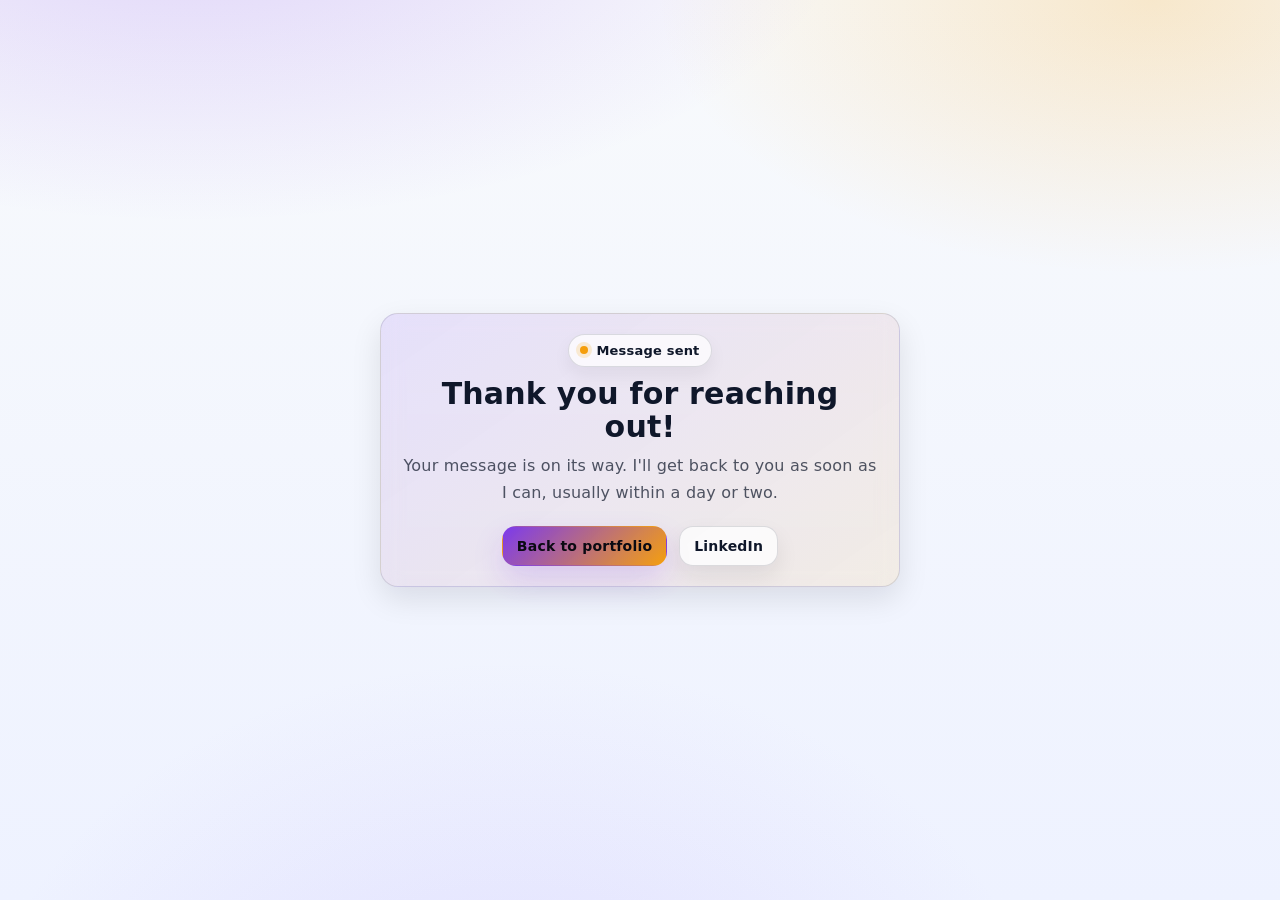
==== thankyou.html @ 2df22cdd "Refresh portfolio: align content with resume and LinkedIn, add credentials, fix contact form redirec" ====
<!doctype html>
<html lang="en">
<head>
  <meta charset="utf-8" />
  <meta name="viewport" content="width=device-width,initial-scale=1" />
  <title>Message Sent | Sai Jahnavi Kolli</title>
  <meta name="robots" content="noindex" />
  <link rel="stylesheet" href="styles.css" />
  <style>
    .thanksWrap{ min-height: 100vh; display:flex; align-items:center; justify-content:center; padding: 24px 16px; }
    .thanksCard{ max-width: 520px; width:100%; text-align:center; }
    .thanksCard h1{ font-size: 30px; margin: 10px 0 8px; }
    .thanksCard p{ color: var(--muted); line-height: 1.7; margin: 0 0 20px; }
    .thanksCard .ctaRow{ justify-content:center; }
  </style>
</head>
<body>
  <main class="thanksWrap">
    <div class="panel thanksCard">
      <div class="badge" style="width:fit-content; margin:0 auto;">
        <span class="badgeDot"></span><b>Message sent</b>
      </div>
      <h1>Thank you for reaching out!</h1>
      <p>Your message is on its way. I'll get back to you as soon as I can, usually within a day or two.</p>
      <div class="ctaRow">
        <a class="btn btnPrimary" href="/">Back to portfolio</a>
        <a class="btn" href="https://linkedin.com/in/kolli-sai-jahnavi" target="_blank" rel="noreferrer">LinkedIn</a>
      </div>
    </div>
  </main>
</body>
</html>
---- styles.css ----
:root{
  /* LIGHT MODE + VIBRANT THEME */
  --bg: #f8fafc;
  --bg2:#eef2ff;
  --text:#0f172a;
  --muted: rgba(15,23,42,0.72);
  --soft: rgba(15,23,42,0.62);

  --yellow: #f59e0b;
  --violet: #7c3aed;
  --violetSoft:#a78bfa;

  --stroke: rgba(15,23,42,0.12);
  --stroke2: rgba(15,23,42,0.18);

  --card: linear-gradient(145deg, rgba(124,58,237,0.12), rgba(245,158,11,0.10));
  --card2: linear-gradient(180deg, rgba(255,255,255,0.92), rgba(255,255,255,0.70));

  --shadow2: 0 12px 30px rgba(2,6,23,0.10);
  --radius: 18px;
  --radius2: 26px;
  --max: 1120px;
}

*{ box-sizing:border-box; }
html,body{ height:100%; }
html{ scroll-behavior: smooth; }

body{
  margin:0;
  background:
    radial-gradient(1100px 520px at 15% -10%, rgba(124,58,237,0.20), transparent 60%),
    radial-gradient(900px 500px at 90% 0%, rgba(245,158,11,0.20), transparent 55%),
    radial-gradient(900px 700px at 40% 120%, rgba(167,139,250,0.18), transparent 60%),
    linear-gradient(180deg, var(--bg), var(--bg2));
  color: var(--text);
  font-family: ui-sans-serif, system-ui, -apple-system, Segoe UI, Roboto, Arial, "Apple Color Emoji","Segoe UI Emoji";
  letter-spacing: 0.2px;
  overflow-x:hidden;
}

a{ color: var(--text); text-decoration:none; }
a:hover{ text-decoration:underline; text-underline-offset:4px; }
.container{ max-width: var(--max); margin:0 auto; padding:0 22px; }

/* ── Topbar ── */
.topbar{
  position: sticky; top:0; z-index:40;
  backdrop-filter: blur(14px);
  background: linear-gradient(to bottom, rgba(248,250,252,0.92), rgba(248,250,252,0.55));
  border-bottom: 1px solid rgba(15,23,42,0.08);
}
.nav{
  display:flex; align-items:center; justify-content:space-between;
  padding: 14px 0; gap: 14px;
}
.brand{
  display:flex; align-items:center; gap:10px;
  font-weight: 900; letter-spacing: .3px; white-space: nowrap;
}
.dot{
  width:10px; height:10px; border-radius:999px;
  background: linear-gradient(135deg, var(--violet), var(--yellow));
  box-shadow: 0 0 0 5px rgba(245,158,11,0.14);
}
.links{
  display:flex; gap: 10px; align-items:center;
  color: var(--muted); font-size: 14px;
  flex-wrap: wrap; justify-content:flex-end;
}
.pill{
  padding: 8px 12px; border-radius: 999px;
  border: 1px solid rgba(15,23,42,0.14);
  background: rgba(255,255,255,0.70);
  transition: transform .18s ease, background .18s ease, border .18s ease;
  display:inline-flex; gap:8px; align-items:center;
  box-shadow: 0 8px 18px rgba(2,6,23,0.06);
}
.pill:hover{
  transform: translateY(-1px);
  background: rgba(255,255,255,0.92);
  border-color: rgba(124,58,237,0.35);
  text-decoration:none;
}

/* ── Hero ── */
.hero{ padding: 44px 0 8px; }
.heroGrid{
  display:grid;
  grid-template-columns: 1fr;  /* ✅ Always single column */
  gap: 18px;
  align-items: stretch;
}
.card{
  border-radius: var(--radius2);
  border: 1px solid rgba(15,23,42,0.12);
  background: var(--card2);
  box-shadow: var(--shadow2);
  position:relative; overflow:hidden;
}
.glow{
  position:absolute; inset:-140px auto auto -140px;
  width: 320px; height: 320px; border-radius: 999px;
  background: radial-gradient(circle at 30% 30%, rgba(124,58,237,0.30), transparent 65%);
  filter: blur(8px); opacity: 0.85; pointer-events:none;
}
.glow2{
  position:absolute; inset:auto -170px -170px auto;
  width: 360px; height: 360px; border-radius: 999px;
  background: radial-gradient(circle at 35% 35%, rgba(245,158,11,0.26), transparent 72%);
  filter: blur(12px); opacity: 0.85; pointer-events:none;
}
.heroMain{ padding: 26px; }
.heroSide{ padding: 22px; display:flex; flex-direction: column; gap: 14px; }

h1{
  margin: 10px 0 10px;
  font-size: 40px; line-height: 1.12; letter-spacing: .2px;
}
.subtitle{
  color: var(--muted); font-size: 15.5px;
  line-height: 1.75; margin: 0 0 16px; max-width: 66ch;
}

/* badges + buttons */
.badgeRow{ display:flex; flex-wrap:wrap; gap:10px; margin-top: 10px; }
.badge{
  font-size: 13px; padding: 8px 11px;
  border-radius: 999px; border: 1px solid rgba(15,23,42,0.14);
  background: rgba(255,255,255,0.75); color: var(--soft);
  display:inline-flex; align-items:center; gap:8px;
  transition: transform .18s ease, border .18s ease, background .18s ease;
  box-shadow: 0 8px 18px rgba(2,6,23,0.06);
}
.badgeDot{
  width:8px;height:8px;border-radius:99px;background:var(--yellow);
  display:inline-block;box-shadow:0 0 0 4px rgba(245,158,11,0.18);
}
.badge b{ color: var(--text); font-weight: 850; }
.badge:hover{ transform: translateY(-1px); border-color: rgba(245,158,11,0.45); background: rgba(255,255,255,0.95); }

.ctaRow{ display:flex; gap: 12px; flex-wrap: wrap; margin-top: 18px; }
.btn{
  padding: 11px 14px; border-radius: 14px;
  border: 1px solid rgba(15,23,42,0.14);
  background: rgba(255,255,255,0.75);
  color: var(--text); cursor: pointer;
  display:inline-flex; align-items:center; gap: 10px;
  transition: transform .18s ease, background .18s ease, border .18s ease;
  font-weight: 800; font-size: 14px;
  box-shadow: 0 10px 22px rgba(2,6,23,0.08);
}
.btn:hover{
  transform: translateY(-1px);
  background: rgba(255,255,255,0.98);
  border-color: rgba(124,58,237,0.35);
  text-decoration:none;
}
.btnPrimary{
  background: linear-gradient(135deg, rgba(124,58,237,1), rgba(245,158,11,0.98));
  color: #0b0a12; border-color: transparent;
  box-shadow: 0 14px 30px rgba(124,58,237,0.18);
}
.btnPrimary:hover{
  background: linear-gradient(135deg, rgba(124,58,237,1), rgba(245,158,11,1));
}

/* Right side profile */
.profileRow{ display:flex; gap: 14px; align-items:center; }
.avatar{
  width: 86px; height: 86px; border-radius: 999px;
  object-fit: cover; border: 4px solid var(--yellow);
  box-shadow: 0 16px 40px rgba(2,6,23,0.18);
  background: rgba(255,255,255,0.8); flex: 0 0 auto;
}
.idBlock{ display:flex; flex-direction: column; gap: 4px; }
.role{ font-weight: 950; font-size: 15px; }
.meta{ color: var(--muted); font-size: 13.5px; line-height:1.5; }

/* Pipeline */
.pipeWrap{
  margin-top: 6px;
  border-radius: 18px;
  border: 1px solid rgba(15,23,42,0.12);
  background: rgba(255,255,255,0.78);
  padding: 14px;
  overflow:hidden;
  box-shadow: 0 10px 22px rgba(2,6,23,0.08);
}
.pipeTop{ display:flex; align-items:center; justify-content: space-between; gap: 12px; margin-bottom: 10px; }
.pipeTop .left{ display:flex; flex-direction: column; gap: 2px; }
.pipeTop .left b{ font-size: 13px; letter-spacing:.2px; font-family: 'Share Tech Mono', monospace; }
.pipeTop .left span{ font-size: 12px; color: var(--muted); font-family: 'Share Tech Mono', monospace; }
.status{ display:flex; align-items:center; gap: 10px; font-size: 12px; color: var(--muted); white-space: nowrap; font-family: 'Share Tech Mono', monospace; }
.pulse{
  width: 10px; height: 10px; border-radius: 99px;
  background: rgba(245,158,11,1);
  animation: pulse 1.6s infinite ease-out;
}
@keyframes pulse{
  0% { box-shadow: 0 0 0 0 rgba(245,158,11,0.45); }
  70%{ box-shadow: 0 0 0 12px rgba(245,158,11,0.00); }
  100%{ box-shadow: 0 0 0 0 rgba(245,158,11,0.00); }
}

/* CSS pipeline boxes */
.cssPipeline{ display:flex; align-items:center; justify-content:center; gap:0; flex-wrap:nowrap; padding: 8px 0 4px; }
.cp-stage{ display:flex; flex-direction:column; align-items:center; gap:6px; flex:1; }
.cp-box{
  width: 66px; height: 66px;
  border: 2px solid var(--violet);
  background: rgba(124,58,237,0.06);
  display:flex; flex-direction:column;
  align-items:center; justify-content:center;
  gap:4px; position:relative;
  clip-path: polygon(7px 0%, 100% 0%, 100% calc(100% - 7px), calc(100% - 7px) 100%, 0% 100%, 0% 7px);
  transition: all 0.3s ease;
  box-shadow: 0 10px 22px rgba(2,6,23,0.06);
}
.cp-box::before{ content:''; position:absolute; inset:0; background: linear-gradient(135deg, rgba(245,158,11,0.08) 0%, transparent 60%); }
.cp-box.active{
  border-color: var(--yellow);
  background: rgba(245,158,11,0.14);
  box-shadow: 0 0 28px rgba(245,158,11,0.22), inset 0 0 14px rgba(245,158,11,0.08);
  animation: cpPulse 1.5s ease-in-out infinite;
}
.cp-box.active .cp-icon{ color: var(--yellow); filter: drop-shadow(0 0 7px rgba(245,158,11,0.55)); }
.cp-box.active .cp-label{ color: var(--yellow); }
.cp-icon{ font-size: 1.3rem; color: var(--violet); transition: all 0.3s; }
.cp-label{ font-size: 0.58rem; letter-spacing: 0.12em; color: rgba(124,58,237,0.85); font-family: 'Share Tech Mono', monospace; transition: all 0.3s; text-align:center; }
.cp-connector{ flex:0 0 auto; width:16px; height:2px; background: rgba(124,58,237,0.22); position:relative; overflow:hidden; margin-bottom: 20px; }
.cp-connector::after{ content:''; position:absolute; top:0; left:-100%; width:100%; height:100%; background: linear-gradient(90deg, transparent, var(--yellow), transparent); }
.cp-connector.flowing::after{ animation: cpFlow 1s linear infinite; }
@keyframes cpFlow{ from{ left:-100%; } to{ left:100%; } }
@keyframes cpPulse{ 0%,100%{ transform:scale(1);} 50%{ transform:scale(1.05);} }

/* Sections */
.section{ padding: 28px 0; }
.sectionHeader{ display:flex; align-items:center; justify-content: space-between; gap: 12px; margin-bottom: 12px; }
.sectionHeader h2{
  margin:0; font-size: 26px; letter-spacing: 0.3px;
  display:flex; align-items:center; gap:10px;
  color: var(--violet);
}
.sectionIcon{
  display:inline-flex;align-items:center;justify-content:center;
  width:34px;height:34px;border-radius:12px;
  background:rgba(255,255,255,0.7);
  border:1px solid rgba(15,23,42,0.12);
}

/* ✅ Always stacked (one by one) */
.grid2{ display:grid; grid-template-columns: 1fr; gap: 16px; }
.grid3{ display:grid; grid-template-columns: 1fr; gap: 14px; }
.skillGrid{ display:grid; grid-template-columns: 1fr; gap: 14px; }

.panel{
  padding: 20px; border-radius: var(--radius);
  border: 1px solid rgba(15,23,42,0.12);
  background: var(--card);
  box-shadow: var(--shadow2);
  backdrop-filter: blur(10px);
}
.panelTitle{ display:flex; align-items:center; justify-content: space-between; gap: 10px; margin-bottom: 10px; }
.panelTitle h3{ margin:0; font-size: 15.5px; letter-spacing:.2px; }
.chip{
  font-size: 12px; color: #0b0a12; padding: 6px 12px;
  border-radius: 999px; background: var(--yellow);
  border: 1px solid rgba(15,23,42,0.10); font-weight: 900;
}
.chip.purple{ background: var(--violet); color:#fff; }

.skillBox{
  border-radius: 18px; border: 1px solid rgba(15,23,42,0.12);
  background: rgba(255,255,255,0.78); padding: 16px;
  box-shadow: 0 10px 22px rgba(2,6,23,0.08);
}
.skillBox h3{ margin:0 0 10px; font-size: 14px; color: rgba(15,23,42,0.92); display:flex; align-items:center; gap:10px; letter-spacing:.2px; }
.dotSmall{ width:10px;height:10px;border-radius:99px; display:inline-block; }
.dotSmall.yellow{ background: var(--yellow); }
.dotSmall.violet{ background: var(--violet); }
.dotSmall.violetSoft{ background: var(--violetSoft); }

.skillPills{ display:flex; flex-wrap:wrap; gap:10px; }
.skill{
  padding: 8px 10px; border-radius: 12px;
  border: 1px solid rgba(15,23,42,0.12);
  background: rgba(255,255,255,0.70);
  font-size: 13px; color: rgba(15,23,42,0.86);
  transition: transform .18s ease, border .18s ease, background .18s ease;
  box-shadow: 0 8px 18px rgba(2,6,23,0.06);
}
.skill:hover{ transform: translateY(-1px); border-color: rgba(245,158,11,0.45); background: rgba(255,255,255,0.96); }

/* Projects */
.projectCard{
  border-radius: 18px; border: 1px solid rgba(15,23,42,0.12);
  background: rgba(255,255,255,0.78); padding: 14px 16px;
  box-shadow: 0 12px 28px rgba(2,6,23,0.10);
}
details.projectCard{ overflow:hidden; }
details.projectCard summary{
  list-style:none; cursor:pointer;
  display:flex; align-items:flex-start;
  justify-content: space-between; gap: 12px; outline:none;
}
details.projectCard summary::-webkit-details-marker{ display:none; }
.projTitle{ display:flex; flex-direction:column; gap:6px; }
.projTitle b{ font-size: 15px; letter-spacing:.2px; }
.projTitle span{ color: var(--muted); font-size: 13px; line-height:1.55; }
.caret{
  flex:0 0 auto; width:34px; height:34px;
  border-radius:12px; border:1px solid rgba(15,23,42,0.12);
  background: rgba(255,255,255,0.75);
  display:flex; align-items:center; justify-content:center;
  transition: transform .18s ease, border .18s ease, background .18s ease;
  box-shadow: 0 10px 22px rgba(2,6,23,0.08);
}
details[open] .caret{ transform: rotate(180deg); border-color: rgba(245,158,11,0.45); }
.projBody{
  margin-top: 12px; padding-top: 12px;
  border-top: 1px solid rgba(15,23,42,0.10);
  color: rgba(15,23,42,0.86);
  font-size: 13.5px; line-height:1.75;
}
.tags{ margin-top: 10px; display:flex; flex-wrap:wrap; gap:8px; }
.tagP{
  font-size: 12px; padding: 6px 10px; border-radius: 999px;
  border: 1px solid rgba(15,23,42,0.12);
  background: rgba(255,255,255,0.72);
  color: rgba(15,23,42,0.82);
  box-shadow: 0 8px 18px rgba(2,6,23,0.06);
}

/* Experience */
.expBullets{ margin: 10px 0 0; padding-left: 18px; color: rgba(15,23,42,0.86); line-height:1.8; font-size: 15px; }
.expBullets li{ margin: 10px 0; }

/* Contact */
.form{ display:flex; flex-direction:column; gap:12px; margin-top:10px; }
.fieldRow{ display:grid; grid-template-columns: 1fr; gap: 12px; } /* ✅ stacked */
.input, .textarea{
  width:100%; border-radius: 14px;
  border: 1px solid rgba(15,23,42,0.14);
  background: rgba(255,255,255,0.82);
  color: var(--text);
  padding: 12px;
  font-size: 14px;
  outline:none;
  transition: border .18s ease, background .18s ease;
  box-shadow: 0 10px 22px rgba(2,6,23,0.08);
}
.textarea{ min-height: 120px; resize: vertical; }
.input:focus, .textarea:focus{ border-color: rgba(245,158,11,0.60); background: rgba(255,255,255,0.98); }
.helperText{ color: var(--muted); font-size:12.5px; line-height:1.6; }

.linkBlock{ color: var(--muted); font-size:14px; line-height:1.9; }
.linkBlock b{ color: var(--text); }

footer{ padding: 26px 0 44px; color: rgba(15,23,42,0.58); font-size: 13px; }

/* ── Impact stats (hero) ── */
.statRow{
  display:grid; grid-template-columns: repeat(3, minmax(0,1fr));
  gap: 10px; margin: 18px 0 4px;
}
.stat{
  padding: 12px 14px; border-radius: 14px;
  background: rgba(255,255,255,0.72);
  border: 1px solid rgba(15,23,42,0.10);
  box-shadow: 0 8px 18px rgba(2,6,23,0.05);
  display:flex; flex-direction:column; gap: 4px;
}
.stat b{
  font-size: 22px; letter-spacing:.3px;
  background: linear-gradient(135deg, var(--violet), var(--yellow));
  -webkit-background-clip:text; background-clip:text; color: transparent;
}
.stat span{ font-size: 12.5px; color: var(--muted); line-height:1.35; }
@media (max-width: 560px){
  .statRow{ grid-template-columns: 1fr; }
}
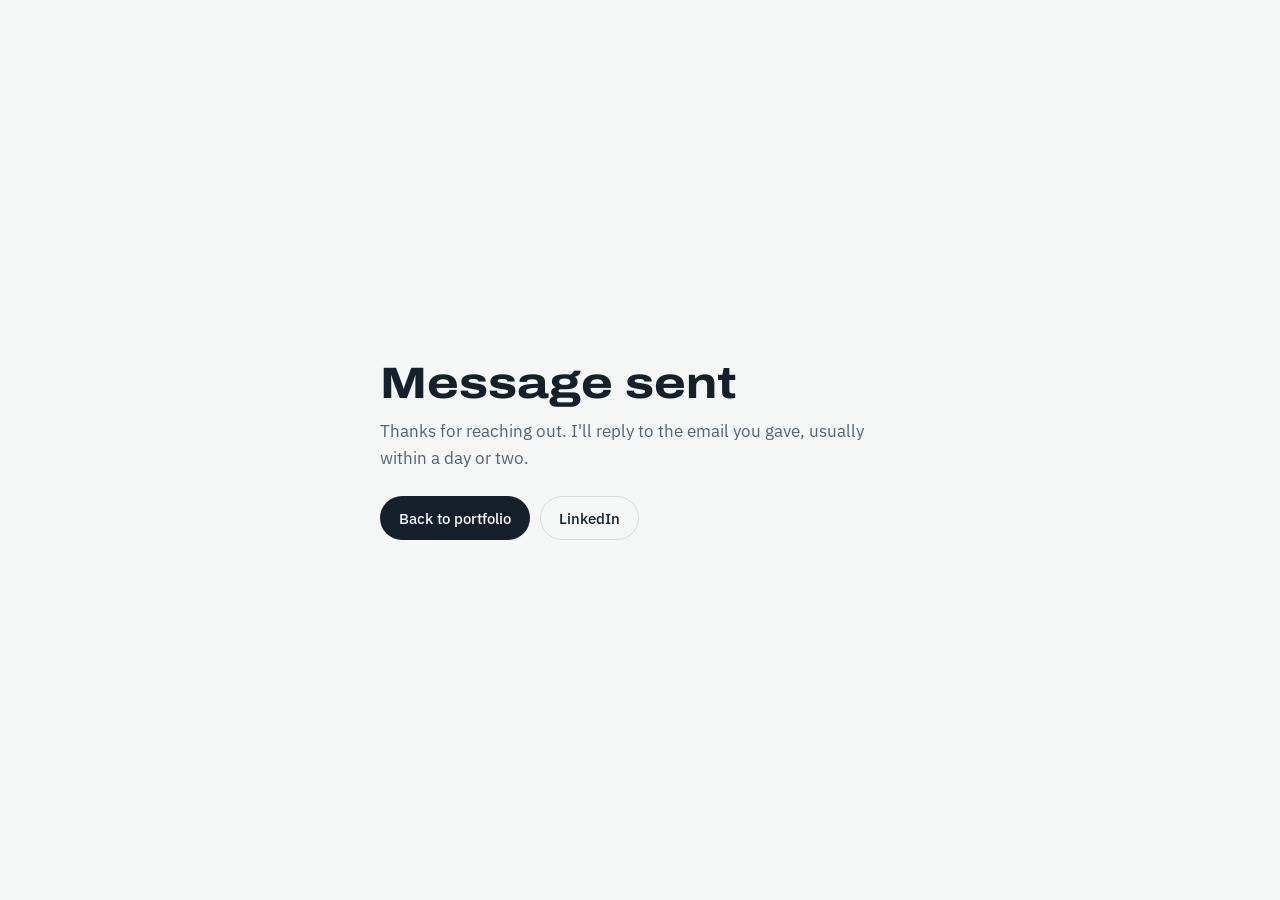
==== commit ba191cda: "Redesign portfolio: pipeline lineage hero, timeline, toolkit by layer, light and dark themes" ====
--- a/thankyou.html
+++ b/thankyou.html
@@ -3,28 +3,22 @@
 <head>
   <meta charset="utf-8" />
   <meta name="viewport" content="width=device-width,initial-scale=1" />
-  <title>Message Sent | Sai Jahnavi Kolli</title>
+  <title>Message sent | Sai Jahnavi Kolli</title>
   <meta name="robots" content="noindex" />
+  <meta name="color-scheme" content="light dark">
+  <link rel="preconnect" href="https://fonts.googleapis.com">
+  <link rel="preconnect" href="https://fonts.gstatic.com" crossorigin>
+  <link href="https://fonts.googleapis.com/css2?family=Archivo:wdth,wght@62..125,400..800&family=IBM+Plex+Sans:wght@400;500;600&display=swap" rel="stylesheet">
   <link rel="stylesheet" href="styles.css" />
-  <style>
-    .thanksWrap{ min-height: 100vh; display:flex; align-items:center; justify-content:center; padding: 24px 16px; }
-    .thanksCard{ max-width: 520px; width:100%; text-align:center; }
-    .thanksCard h1{ font-size: 30px; margin: 10px 0 8px; }
-    .thanksCard p{ color: var(--muted); line-height: 1.7; margin: 0 0 20px; }
-    .thanksCard .ctaRow{ justify-content:center; }
-  </style>
 </head>
 <body>
-  <main class="thanksWrap">
-    <div class="panel thanksCard">
-      <div class="badge" style="width:fit-content; margin:0 auto;">
-        <span class="badgeDot"></span><b>Message sent</b>
-      </div>
-      <h1>Thank you for reaching out!</h1>
-      <p>Your message is on its way. I'll get back to you as soon as I can, usually within a day or two.</p>
-      <div class="ctaRow">
-        <a class="btn btnPrimary" href="/">Back to portfolio</a>
-        <a class="btn" href="https://linkedin.com/in/kolli-sai-jahnavi" target="_blank" rel="noreferrer">LinkedIn</a>
+  <main class="thanks">
+    <div class="thanks-card">
+      <h1>Message sent</h1>
+      <p>Thanks for reaching out. I'll reply to the email you gave, usually within a day or two.</p>
+      <div class="hero-actions">
+        <a class="btn btn-solid" href="/">Back to portfolio</a>
+        <a class="btn btn-line" href="https://linkedin.com/in/kolli-sai-jahnavi" target="_blank" rel="noreferrer">LinkedIn</a>
       </div>
     </div>
   </main>
--- a/styles.css
+++ b/styles.css
@@ -1,382 +1,581 @@
+/* ============================================================
+   Sai Jahnavi Kolli — portfolio
+   Concept: the page is a data pipeline. One signature element
+   (the lineage), everything else quiet and orderly.
+   ============================================================ */
+
 :root{
-  /* LIGHT MODE + VIBRANT THEME */
-  --bg: #f8fafc;
-  --bg2:#eef2ff;
-  --text:#0f172a;
-  --muted: rgba(15,23,42,0.72);
-  --soft: rgba(15,23,42,0.62);
-
-  --yellow: #f59e0b;
-  --violet: #7c3aed;
-  --violetSoft:#a78bfa;
-
-  --stroke: rgba(15,23,42,0.12);
-  --stroke2: rgba(15,23,42,0.18);
-
-  --card: linear-gradient(145deg, rgba(124,58,237,0.12), rgba(245,158,11,0.10));
-  --card2: linear-gradient(180deg, rgba(255,255,255,0.92), rgba(255,255,255,0.70));
-
-  --shadow2: 0 12px 30px rgba(2,6,23,0.10);
-  --radius: 18px;
-  --radius2: 26px;
-  --max: 1120px;
-}
-
-*{ box-sizing:border-box; }
-html,body{ height:100%; }
-html{ scroll-behavior: smooth; }
+  /* palette — light */
+  --paper:   #F4F7F6;   /* cool paper */
+  --surface: #FFFFFF;
+  --ink:     #15202B;   /* ink navy */
+  --muted:   #56626C;
+  --line:    #D3DCDA;
+  --flow:    #0E7466;   /* deep teal: data in motion */
+  --flow-soft: #E1F0EC;
+  --signal:  #E09B1A;   /* amber: the moving record only */
+
+  --font-display: "Archivo", "Helvetica Neue", Arial, sans-serif;
+  --font-body: "IBM Plex Sans", "Segoe UI", Roboto, Arial, sans-serif;
+
+  --wrap: 1120px;
+  --radius: 10px;
+  --gutter: clamp(16px, 4vw, 40px);
+
+  color-scheme: light dark;
+}
+
+@media (prefers-color-scheme: dark){
+  :root:not([data-theme="light"]){
+    --paper:   #0F171E;
+    --surface: #16212A;
+    --ink:     #E5ECEA;
+    --muted:   #97A6AD;
+    --line:    #283742;
+    --flow:    #45BBA8;
+    --flow-soft: #15302C;
+    --signal:  #F2B544;
+  }
+}
+:root[data-theme="dark"]{
+  --paper:   #0F171E;
+  --surface: #16212A;
+  --ink:     #E5ECEA;
+  --muted:   #97A6AD;
+  --line:    #283742;
+  --flow:    #45BBA8;
+  --flow-soft: #15302C;
+  --signal:  #F2B544;
+}
+
+/* ---------- base ---------- */
+*,
+*::before,
+*::after{ box-sizing: border-box; }
+
+html{ scroll-behavior: smooth; scroll-padding-top: 84px; }
+@media (prefers-reduced-motion: reduce){ html{ scroll-behavior: auto; } }
 
 body{
-  margin:0;
-  background:
-    radial-gradient(1100px 520px at 15% -10%, rgba(124,58,237,0.20), transparent 60%),
-    radial-gradient(900px 500px at 90% 0%, rgba(245,158,11,0.20), transparent 55%),
-    radial-gradient(900px 700px at 40% 120%, rgba(167,139,250,0.18), transparent 60%),
-    linear-gradient(180deg, var(--bg), var(--bg2));
-  color: var(--text);
-  font-family: ui-sans-serif, system-ui, -apple-system, Segoe UI, Roboto, Arial, "Apple Color Emoji","Segoe UI Emoji";
-  letter-spacing: 0.2px;
-  overflow-x:hidden;
-}
-
-a{ color: var(--text); text-decoration:none; }
-a:hover{ text-decoration:underline; text-underline-offset:4px; }
-.container{ max-width: var(--max); margin:0 auto; padding:0 22px; }
-
-/* ── Topbar ── */
-.topbar{
-  position: sticky; top:0; z-index:40;
-  backdrop-filter: blur(14px);
-  background: linear-gradient(to bottom, rgba(248,250,252,0.92), rgba(248,250,252,0.55));
-  border-bottom: 1px solid rgba(15,23,42,0.08);
-}
-.nav{
-  display:flex; align-items:center; justify-content:space-between;
-  padding: 14px 0; gap: 14px;
-}
-.brand{
-  display:flex; align-items:center; gap:10px;
-  font-weight: 900; letter-spacing: .3px; white-space: nowrap;
-}
-.dot{
-  width:10px; height:10px; border-radius:999px;
-  background: linear-gradient(135deg, var(--violet), var(--yellow));
-  box-shadow: 0 0 0 5px rgba(245,158,11,0.14);
-}
-.links{
-  display:flex; gap: 10px; align-items:center;
-  color: var(--muted); font-size: 14px;
-  flex-wrap: wrap; justify-content:flex-end;
-}
-.pill{
-  padding: 8px 12px; border-radius: 999px;
-  border: 1px solid rgba(15,23,42,0.14);
-  background: rgba(255,255,255,0.70);
-  transition: transform .18s ease, background .18s ease, border .18s ease;
-  display:inline-flex; gap:8px; align-items:center;
-  box-shadow: 0 8px 18px rgba(2,6,23,0.06);
-}
-.pill:hover{
-  transform: translateY(-1px);
-  background: rgba(255,255,255,0.92);
-  border-color: rgba(124,58,237,0.35);
-  text-decoration:none;
-}
-
-/* ── Hero ── */
-.hero{ padding: 44px 0 8px; }
-.heroGrid{
-  display:grid;
-  grid-template-columns: 1fr;  /* ✅ Always single column */
-  gap: 18px;
-  align-items: stretch;
-}
-.card{
-  border-radius: var(--radius2);
-  border: 1px solid rgba(15,23,42,0.12);
-  background: var(--card2);
-  box-shadow: var(--shadow2);
-  position:relative; overflow:hidden;
-}
-.glow{
-  position:absolute; inset:-140px auto auto -140px;
-  width: 320px; height: 320px; border-radius: 999px;
-  background: radial-gradient(circle at 30% 30%, rgba(124,58,237,0.30), transparent 65%);
-  filter: blur(8px); opacity: 0.85; pointer-events:none;
-}
-.glow2{
-  position:absolute; inset:auto -170px -170px auto;
-  width: 360px; height: 360px; border-radius: 999px;
-  background: radial-gradient(circle at 35% 35%, rgba(245,158,11,0.26), transparent 72%);
-  filter: blur(12px); opacity: 0.85; pointer-events:none;
-}
-.heroMain{ padding: 26px; }
-.heroSide{ padding: 22px; display:flex; flex-direction: column; gap: 14px; }
-
-h1{
-  margin: 10px 0 10px;
-  font-size: 40px; line-height: 1.12; letter-spacing: .2px;
-}
-.subtitle{
-  color: var(--muted); font-size: 15.5px;
-  line-height: 1.75; margin: 0 0 16px; max-width: 66ch;
-}
-
-/* badges + buttons */
-.badgeRow{ display:flex; flex-wrap:wrap; gap:10px; margin-top: 10px; }
-.badge{
-  font-size: 13px; padding: 8px 11px;
-  border-radius: 999px; border: 1px solid rgba(15,23,42,0.14);
-  background: rgba(255,255,255,0.75); color: var(--soft);
-  display:inline-flex; align-items:center; gap:8px;
-  transition: transform .18s ease, border .18s ease, background .18s ease;
-  box-shadow: 0 8px 18px rgba(2,6,23,0.06);
-}
-.badgeDot{
-  width:8px;height:8px;border-radius:99px;background:var(--yellow);
-  display:inline-block;box-shadow:0 0 0 4px rgba(245,158,11,0.18);
-}
-.badge b{ color: var(--text); font-weight: 850; }
-.badge:hover{ transform: translateY(-1px); border-color: rgba(245,158,11,0.45); background: rgba(255,255,255,0.95); }
-
-.ctaRow{ display:flex; gap: 12px; flex-wrap: wrap; margin-top: 18px; }
+  margin: 0;
+  background: var(--paper);
+  color: var(--ink);
+  font-family: var(--font-body);
+  font-size: 17px;
+  line-height: 1.6;
+  -webkit-font-smoothing: antialiased;
+  text-rendering: optimizeLegibility;
+}
+
+img{ max-width: 100%; display: block; }
+
+a{ color: var(--flow); text-decoration-thickness: 1px; text-underline-offset: 3px; }
+a:hover{ text-decoration-thickness: 2px; }
+
+:focus-visible{
+  outline: 2px solid var(--flow);
+  outline-offset: 3px;
+  border-radius: 4px;
+}
+
+.wrap{
+  max-width: var(--wrap);
+  margin: 0 auto;
+  padding-left: var(--gutter);
+  padding-right: var(--gutter);
+}
+
+.skip{
+  position: absolute; left: 12px; top: -48px;
+  background: var(--ink); color: var(--paper);
+  padding: 8px 12px; border-radius: 6px; z-index: 100;
+}
+.skip:focus{ top: 12px; }
+
+/* ---------- buttons ---------- */
 .btn{
-  padding: 11px 14px; border-radius: 14px;
-  border: 1px solid rgba(15,23,42,0.14);
-  background: rgba(255,255,255,0.75);
-  color: var(--text); cursor: pointer;
-  display:inline-flex; align-items:center; gap: 10px;
-  transition: transform .18s ease, background .18s ease, border .18s ease;
-  font-weight: 800; font-size: 14px;
-  box-shadow: 0 10px 22px rgba(2,6,23,0.08);
-}
-.btn:hover{
-  transform: translateY(-1px);
-  background: rgba(255,255,255,0.98);
-  border-color: rgba(124,58,237,0.35);
-  text-decoration:none;
-}
-.btnPrimary{
-  background: linear-gradient(135deg, rgba(124,58,237,1), rgba(245,158,11,0.98));
-  color: #0b0a12; border-color: transparent;
-  box-shadow: 0 14px 30px rgba(124,58,237,0.18);
-}
-.btnPrimary:hover{
-  background: linear-gradient(135deg, rgba(124,58,237,1), rgba(245,158,11,1));
-}
-
-/* Right side profile */
-.profileRow{ display:flex; gap: 14px; align-items:center; }
-.avatar{
-  width: 86px; height: 86px; border-radius: 999px;
-  object-fit: cover; border: 4px solid var(--yellow);
-  box-shadow: 0 16px 40px rgba(2,6,23,0.18);
-  background: rgba(255,255,255,0.8); flex: 0 0 auto;
-}
-.idBlock{ display:flex; flex-direction: column; gap: 4px; }
-.role{ font-weight: 950; font-size: 15px; }
-.meta{ color: var(--muted); font-size: 13.5px; line-height:1.5; }
-
-/* Pipeline */
-.pipeWrap{
-  margin-top: 6px;
-  border-radius: 18px;
-  border: 1px solid rgba(15,23,42,0.12);
-  background: rgba(255,255,255,0.78);
-  padding: 14px;
-  overflow:hidden;
-  box-shadow: 0 10px 22px rgba(2,6,23,0.08);
-}
-.pipeTop{ display:flex; align-items:center; justify-content: space-between; gap: 12px; margin-bottom: 10px; }
-.pipeTop .left{ display:flex; flex-direction: column; gap: 2px; }
-.pipeTop .left b{ font-size: 13px; letter-spacing:.2px; font-family: 'Share Tech Mono', monospace; }
-.pipeTop .left span{ font-size: 12px; color: var(--muted); font-family: 'Share Tech Mono', monospace; }
-.status{ display:flex; align-items:center; gap: 10px; font-size: 12px; color: var(--muted); white-space: nowrap; font-family: 'Share Tech Mono', monospace; }
-.pulse{
-  width: 10px; height: 10px; border-radius: 99px;
-  background: rgba(245,158,11,1);
-  animation: pulse 1.6s infinite ease-out;
-}
-@keyframes pulse{
-  0% { box-shadow: 0 0 0 0 rgba(245,158,11,0.45); }
-  70%{ box-shadow: 0 0 0 12px rgba(245,158,11,0.00); }
-  100%{ box-shadow: 0 0 0 0 rgba(245,158,11,0.00); }
-}
-
-/* CSS pipeline boxes */
-.cssPipeline{ display:flex; align-items:center; justify-content:center; gap:0; flex-wrap:nowrap; padding: 8px 0 4px; }
-.cp-stage{ display:flex; flex-direction:column; align-items:center; gap:6px; flex:1; }
-.cp-box{
-  width: 66px; height: 66px;
-  border: 2px solid var(--violet);
-  background: rgba(124,58,237,0.06);
-  display:flex; flex-direction:column;
-  align-items:center; justify-content:center;
-  gap:4px; position:relative;
-  clip-path: polygon(7px 0%, 100% 0%, 100% calc(100% - 7px), calc(100% - 7px) 100%, 0% 100%, 0% 7px);
-  transition: all 0.3s ease;
-  box-shadow: 0 10px 22px rgba(2,6,23,0.06);
-}
-.cp-box::before{ content:''; position:absolute; inset:0; background: linear-gradient(135deg, rgba(245,158,11,0.08) 0%, transparent 60%); }
-.cp-box.active{
-  border-color: var(--yellow);
-  background: rgba(245,158,11,0.14);
-  box-shadow: 0 0 28px rgba(245,158,11,0.22), inset 0 0 14px rgba(245,158,11,0.08);
-  animation: cpPulse 1.5s ease-in-out infinite;
-}
-.cp-box.active .cp-icon{ color: var(--yellow); filter: drop-shadow(0 0 7px rgba(245,158,11,0.55)); }
-.cp-box.active .cp-label{ color: var(--yellow); }
-.cp-icon{ font-size: 1.3rem; color: var(--violet); transition: all 0.3s; }
-.cp-label{ font-size: 0.58rem; letter-spacing: 0.12em; color: rgba(124,58,237,0.85); font-family: 'Share Tech Mono', monospace; transition: all 0.3s; text-align:center; }
-.cp-connector{ flex:0 0 auto; width:16px; height:2px; background: rgba(124,58,237,0.22); position:relative; overflow:hidden; margin-bottom: 20px; }
-.cp-connector::after{ content:''; position:absolute; top:0; left:-100%; width:100%; height:100%; background: linear-gradient(90deg, transparent, var(--yellow), transparent); }
-.cp-connector.flowing::after{ animation: cpFlow 1s linear infinite; }
-@keyframes cpFlow{ from{ left:-100%; } to{ left:100%; } }
-@keyframes cpPulse{ 0%,100%{ transform:scale(1);} 50%{ transform:scale(1.05);} }
-
-/* Sections */
-.section{ padding: 28px 0; }
-.sectionHeader{ display:flex; align-items:center; justify-content: space-between; gap: 12px; margin-bottom: 12px; }
-.sectionHeader h2{
-  margin:0; font-size: 26px; letter-spacing: 0.3px;
-  display:flex; align-items:center; gap:10px;
-  color: var(--violet);
-}
-.sectionIcon{
-  display:inline-flex;align-items:center;justify-content:center;
-  width:34px;height:34px;border-radius:12px;
-  background:rgba(255,255,255,0.7);
-  border:1px solid rgba(15,23,42,0.12);
-}
-
-/* ✅ Always stacked (one by one) */
-.grid2{ display:grid; grid-template-columns: 1fr; gap: 16px; }
-.grid3{ display:grid; grid-template-columns: 1fr; gap: 14px; }
-.skillGrid{ display:grid; grid-template-columns: 1fr; gap: 14px; }
-
-.panel{
-  padding: 20px; border-radius: var(--radius);
-  border: 1px solid rgba(15,23,42,0.12);
-  background: var(--card);
-  box-shadow: var(--shadow2);
+  display: inline-flex; align-items: center; justify-content: center;
+  min-height: 44px; padding: 0 18px;
+  border-radius: 999px;
+  font: 500 15px/1 var(--font-body);
+  text-decoration: none;
+  border: 1px solid transparent;
+  cursor: pointer;
+  transition: background-color .15s ease, color .15s ease, border-color .15s ease;
+}
+.btn-solid{ background: var(--ink); color: var(--paper); }
+.btn-solid:hover{ background: var(--flow); }
+.btn-line{ border-color: var(--line); color: var(--ink); background: transparent; }
+.btn-line:hover{ border-color: var(--ink); }
+
+/* ---------- header ---------- */
+.site-header{
+  position: sticky; top: 0; z-index: 50;
+  background: color-mix(in srgb, var(--paper) 88%, transparent);
   backdrop-filter: blur(10px);
-}
-.panelTitle{ display:flex; align-items:center; justify-content: space-between; gap: 10px; margin-bottom: 10px; }
-.panelTitle h3{ margin:0; font-size: 15.5px; letter-spacing:.2px; }
-.chip{
-  font-size: 12px; color: #0b0a12; padding: 6px 12px;
-  border-radius: 999px; background: var(--yellow);
-  border: 1px solid rgba(15,23,42,0.10); font-weight: 900;
-}
-.chip.purple{ background: var(--violet); color:#fff; }
-
-.skillBox{
-  border-radius: 18px; border: 1px solid rgba(15,23,42,0.12);
-  background: rgba(255,255,255,0.78); padding: 16px;
-  box-shadow: 0 10px 22px rgba(2,6,23,0.08);
-}
-.skillBox h3{ margin:0 0 10px; font-size: 14px; color: rgba(15,23,42,0.92); display:flex; align-items:center; gap:10px; letter-spacing:.2px; }
-.dotSmall{ width:10px;height:10px;border-radius:99px; display:inline-block; }
-.dotSmall.yellow{ background: var(--yellow); }
-.dotSmall.violet{ background: var(--violet); }
-.dotSmall.violetSoft{ background: var(--violetSoft); }
-
-.skillPills{ display:flex; flex-wrap:wrap; gap:10px; }
-.skill{
-  padding: 8px 10px; border-radius: 12px;
-  border: 1px solid rgba(15,23,42,0.12);
-  background: rgba(255,255,255,0.70);
-  font-size: 13px; color: rgba(15,23,42,0.86);
-  transition: transform .18s ease, border .18s ease, background .18s ease;
-  box-shadow: 0 8px 18px rgba(2,6,23,0.06);
-}
-.skill:hover{ transform: translateY(-1px); border-color: rgba(245,158,11,0.45); background: rgba(255,255,255,0.96); }
-
-/* Projects */
-.projectCard{
-  border-radius: 18px; border: 1px solid rgba(15,23,42,0.12);
-  background: rgba(255,255,255,0.78); padding: 14px 16px;
-  box-shadow: 0 12px 28px rgba(2,6,23,0.10);
-}
-details.projectCard{ overflow:hidden; }
-details.projectCard summary{
-  list-style:none; cursor:pointer;
-  display:flex; align-items:flex-start;
-  justify-content: space-between; gap: 12px; outline:none;
-}
-details.projectCard summary::-webkit-details-marker{ display:none; }
-.projTitle{ display:flex; flex-direction:column; gap:6px; }
-.projTitle b{ font-size: 15px; letter-spacing:.2px; }
-.projTitle span{ color: var(--muted); font-size: 13px; line-height:1.55; }
-.caret{
-  flex:0 0 auto; width:34px; height:34px;
-  border-radius:12px; border:1px solid rgba(15,23,42,0.12);
-  background: rgba(255,255,255,0.75);
-  display:flex; align-items:center; justify-content:center;
-  transition: transform .18s ease, border .18s ease, background .18s ease;
-  box-shadow: 0 10px 22px rgba(2,6,23,0.08);
-}
-details[open] .caret{ transform: rotate(180deg); border-color: rgba(245,158,11,0.45); }
-.projBody{
-  margin-top: 12px; padding-top: 12px;
-  border-top: 1px solid rgba(15,23,42,0.10);
-  color: rgba(15,23,42,0.86);
-  font-size: 13.5px; line-height:1.75;
-}
-.tags{ margin-top: 10px; display:flex; flex-wrap:wrap; gap:8px; }
-.tagP{
-  font-size: 12px; padding: 6px 10px; border-radius: 999px;
-  border: 1px solid rgba(15,23,42,0.12);
-  background: rgba(255,255,255,0.72);
-  color: rgba(15,23,42,0.82);
-  box-shadow: 0 8px 18px rgba(2,6,23,0.06);
-}
-
-/* Experience */
-.expBullets{ margin: 10px 0 0; padding-left: 18px; color: rgba(15,23,42,0.86); line-height:1.8; font-size: 15px; }
-.expBullets li{ margin: 10px 0; }
-
-/* Contact */
-.form{ display:flex; flex-direction:column; gap:12px; margin-top:10px; }
-.fieldRow{ display:grid; grid-template-columns: 1fr; gap: 12px; } /* ✅ stacked */
-.input, .textarea{
-  width:100%; border-radius: 14px;
-  border: 1px solid rgba(15,23,42,0.14);
-  background: rgba(255,255,255,0.82);
-  color: var(--text);
-  padding: 12px;
+  -webkit-backdrop-filter: blur(10px);
+  border-bottom: 1px solid var(--line);
+}
+.header-inner{
+  display: flex; align-items: center; gap: 28px;
+  min-height: 64px;
+}
+.wordmark{
+  font-family: var(--font-display);
+  font-stretch: 112%;
+  font-weight: 700;
+  font-size: 17px;
+  color: var(--ink);
+  text-decoration: none;
+  margin-right: auto;
+}
+.site-nav{ display: flex; gap: 24px; }
+.site-nav a{
+  color: var(--muted);
+  text-decoration: none;
+  font-size: 15px;
+}
+.site-nav a:hover{ color: var(--ink); }
+.header-cta{ min-height: 38px; font-size: 14px; }
+
+@media (max-width: 760px){
+  .site-nav{ display: none; }
+}
+
+/* ---------- hero ---------- */
+.hero{ padding-top: clamp(48px, 8vw, 96px); padding-bottom: 24px; }
+
+.hero-intro{
+  display: flex; align-items: flex-end; gap: 22px;
+}
+.portrait{
+  width: 88px; height: 88px;
+  border-radius: 50%;
+  object-fit: cover;
+  border: 1px solid var(--line);
+  flex: 0 0 auto;
+  margin-bottom: 10px;
+}
+.name{
+  margin: 0;
+  font-family: var(--font-display);
+  font-stretch: 125%;
+  font-weight: 800;
+  font-size: clamp(44px, 8.4vw, 104px);
+  line-height: .92;
+  letter-spacing: -0.015em;
+}
+.role{
+  margin: 14px 0 0;
+  color: var(--muted);
+  font-size: 17px;
+}
+
+.lede{
+  max-width: 62ch;
+  margin: 32px 0 0;
+  font-size: clamp(18px, 2vw, 21px);
+  line-height: 1.55;
+}
+
+.hero-actions{
+  display: flex; flex-wrap: wrap; gap: 10px;
+  margin-top: 28px;
+}
+
+@media (max-width: 560px){
+  .hero-intro{ flex-direction: column; align-items: flex-start; gap: 16px; }
+  .portrait{ width: 72px; height: 72px; margin: 0; }
+}
+
+/* ---------- lineage (signature) ---------- */
+.lineage{
+  margin: clamp(48px, 7vw, 80px) 0 0;
+  padding: clamp(18px, 3vw, 28px);
+  background: var(--surface);
+  border: 1px solid var(--line);
+  border-radius: 16px;
+}
+
+.lineage-flow{
+  display: grid;
+  grid-template-columns: 1.1fr 40px 1fr 40px 1.25fr 40px 1.1fr 40px 1fr;
+  align-items: center;
+}
+
+.stage{
+  align-self: stretch;
+  display: flex; flex-direction: column; justify-content: center;
+  padding: 14px 16px;
+  border: 1px solid var(--line);
+  border-radius: var(--radius);
+  background: var(--paper);
+}
+.stage-name{
+  display: block;
+  font-family: var(--font-display);
+  font-stretch: 112%;
+  font-weight: 700;
+  font-size: 15px;
+  color: var(--ink);
+}
+.stage-tools{
+  margin: 6px 0 0;
   font-size: 14px;
-  outline:none;
-  transition: border .18s ease, background .18s ease;
-  box-shadow: 0 10px 22px rgba(2,6,23,0.08);
-}
-.textarea{ min-height: 120px; resize: vertical; }
-.input:focus, .textarea:focus{ border-color: rgba(245,158,11,0.60); background: rgba(255,255,255,0.98); }
-.helperText{ color: var(--muted); font-size:12.5px; line-height:1.6; }
-
-.linkBlock{ color: var(--muted); font-size:14px; line-height:1.9; }
-.linkBlock b{ color: var(--text); }
-
-footer{ padding: 26px 0 44px; color: rgba(15,23,42,0.58); font-size: 13px; }
-
-/* ── Impact stats (hero) ── */
-.statRow{
-  display:grid; grid-template-columns: repeat(3, minmax(0,1fr));
-  gap: 10px; margin: 18px 0 4px;
-}
-.stat{
-  padding: 12px 14px; border-radius: 14px;
-  background: rgba(255,255,255,0.72);
-  border: 1px solid rgba(15,23,42,0.10);
-  box-shadow: 0 8px 18px rgba(2,6,23,0.05);
-  display:flex; flex-direction:column; gap: 4px;
-}
-.stat b{
-  font-size: 22px; letter-spacing:.3px;
-  background: linear-gradient(135deg, var(--violet), var(--yellow));
-  -webkit-background-clip:text; background-clip:text; color: transparent;
-}
-.stat span{ font-size: 12.5px; color: var(--muted); line-height:1.35; }
-@media (max-width: 560px){
-  .statRow{ grid-template-columns: 1fr; }
-}
+  line-height: 1.45;
+  color: var(--muted);
+}
+.stage ul{
+  list-style: none; margin: 6px 0 0; padding: 0;
+  font-size: 14px; line-height: 1.5; color: var(--muted);
+}
+.stage-result{
+  display: block;
+  margin: 10px 0 0;
+  font-size: 13.5px;
+  line-height: 1.45;
+  color: var(--muted);
+}
+.stage-result strong{ color: var(--flow); font-weight: 600; }
+
+/* endpoints read as open ends, not boxes */
+.stage-sources,
+.stage-serve{
+  background: transparent;
+  border-style: dashed;
+}
+/* the warehouse is the heart of the system */
+.stage-store{
+  border-color: var(--ink);
+  border-width: 1.5px;
+}
+.stage-marked{
+  background: var(--flow-soft);
+  border-color: color-mix(in srgb, var(--flow) 45%, var(--line));
+}
+
+/* edges */
+.edge{
+  position: relative;
+  height: 2px;
+  background: var(--line);
+}
+.edge::before{ /* arrowhead */
+  content: "";
+  position: absolute; right: -1px; top: 50%;
+  width: 8px; height: 8px;
+  border-top: 2px solid var(--line);
+  border-right: 2px solid var(--line);
+  transform: translateY(-50%) rotate(45deg);
+}
+.edge::after{ /* the record */
+  content: "";
+  position: absolute; left: 0; top: 50%;
+  width: 10px; height: 10px;
+  margin-top: -5px;
+  border-radius: 50%;
+  background: var(--signal);
+  opacity: 0;
+}
+
+.lineage.is-running .edge{
+  animation: edge-lit .6s ease-out forwards;
+  animation-delay: calc(var(--i) * .7s + .3s);
+}
+.lineage.is-running .edge::after{
+  animation: record-x .7s ease-in-out forwards;
+  animation-delay: calc(var(--i) * .7s + .3s);
+}
+
+@keyframes record-x{
+  0%   { left: 0; opacity: 0; }
+  15%  { opacity: 1; }
+  85%  { opacity: 1; }
+  100% { left: calc(100% - 10px); opacity: 0; }
+}
+.lineage.is-running .edge::before{
+  animation: arrow-lit .6s ease-out forwards;
+  animation-delay: calc(var(--i) * .7s + .3s);
+}
+
+@keyframes edge-lit{
+  to { background: var(--flow); }
+}
+@keyframes arrow-lit{
+  to { border-color: var(--flow); }
+}
+
+.orchestration{
+  display: flex; flex-wrap: wrap; align-items: baseline;
+  justify-content: space-between; gap: 6px 24px;
+  margin-top: 18px;
+  padding-top: 16px;
+  border-top: 1px dashed var(--line);
+}
+.orchestration .stage-name{ font-size: 14px; }
+.orchestration .stage-result{ margin: 0; }
+
+@media (prefers-reduced-motion: reduce){
+  .lineage.is-running .edge{ animation: none; background: var(--flow); }
+  .lineage.is-running .edge::after{ animation: none; }
+  .lineage.is-running .edge::before{ animation: none; border-color: var(--flow); }
+}
+
+/* vertical lineage on narrow screens */
+@media (max-width: 860px){
+  .lineage-flow{
+    grid-template-columns: 1fr;
+    justify-items: stretch;
+  }
+  .edge{
+    justify-self: start;
+    margin-left: 22px;
+    width: 2px; height: 30px;
+  }
+  .edge::before{
+    right: auto; top: auto; bottom: -1px; left: 50%;
+    transform: translateX(-50%) rotate(135deg);
+  }
+  .edge::after{
+    left: 50%; top: 0;
+    margin: 0 0 0 -5px;
+  }
+  .lineage.is-running .edge::after{ animation-name: record-y; }
+  @keyframes record-y{
+    0%   { top: 0; opacity: 0; }
+    15%  { opacity: 1; }
+    85%  { opacity: 1; }
+    100% { top: calc(100% - 10px); opacity: 0; }
+  }
+  .orchestration{ flex-direction: column; }
+}
+
+/* ---------- sections ---------- */
+.section{ padding-top: clamp(72px, 10vw, 120px); }
+
+.section-title{
+  margin: 0 0 32px;
+  font-family: var(--font-display);
+  font-stretch: 118%;
+  font-weight: 750;
+  font-size: clamp(30px, 4.2vw, 44px);
+  line-height: 1.05;
+  letter-spacing: -0.01em;
+}
+.section-note{
+  margin: -20px 0 28px;
+  color: var(--muted);
+  font-size: 16px;
+}
+
+/* ---------- work timeline ---------- */
+.timeline{ list-style: none; margin: 0; padding: 0; }
+
+.job{
+  display: grid;
+  grid-template-columns: 200px 1fr;
+  gap: 32px;
+}
+.job + .job .job-body{ padding-top: 8px; }
+
+.job-when{
+  display: flex; flex-direction: column; gap: 2px;
+  padding-top: 4px;
+  font-size: 15px;
+  font-weight: 500;
+  font-variant-numeric: tabular-nums;
+}
+.job-where{ color: var(--muted); font-weight: 400; }
+
+.job-body{
+  position: relative;
+  padding: 0 0 48px 32px;
+  border-left: 2px solid var(--line);
+}
+.job-body::before{ /* node on the rail */
+  content: "";
+  position: absolute; left: -7px; top: 9px;
+  width: 12px; height: 12px;
+  border-radius: 50%;
+  background: var(--paper);
+  border: 2px solid var(--flow);
+}
+.job:first-child .job-body::before{ background: var(--flow); }
+.job:last-child .job-body{ padding-bottom: 0; }
+
+.job-body h3{
+  margin: 0;
+  font-family: var(--font-display);
+  font-stretch: 105%;
+  font-weight: 600;
+  font-size: 22px;
+  line-height: 1.3;
+}
+.org{ color: var(--flow); }
+.job-summary{
+  margin: 8px 0 0;
+  max-width: 68ch;
+  color: var(--muted);
+}
+.job-body ul{
+  margin: 16px 0 0;
+  padding-left: 20px;
+  max-width: 72ch;
+}
+.job-body li{ margin: 8px 0; }
+.job-body li::marker{ color: var(--flow); }
+
+@media (max-width: 720px){
+  .job{ grid-template-columns: 1fr; gap: 10px; }
+  .job-when{ flex-direction: row; gap: 10px; flex-wrap: wrap; }
+  .job-where::before{ content: "/ "; color: var(--line); }
+}
+
+/* ---------- projects ---------- */
+.projects{
+  display: grid;
+  grid-template-columns: repeat(2, minmax(0, 1fr));
+  gap: clamp(24px, 4vw, 48px);
+}
+.project{
+  padding-top: 20px;
+  border-top: 2px solid var(--ink);
+}
+.project h3{
+  margin: 0 0 10px;
+  font-family: var(--font-display);
+  font-stretch: 105%;
+  font-weight: 600;
+  font-size: 22px;
+  line-height: 1.3;
+}
+.project p{ margin: 0; max-width: 60ch; }
+.project .stack{
+  margin-top: 14px;
+  font-size: 15px;
+  color: var(--flow);
+  font-weight: 500;
+}
+@media (max-width: 760px){
+  .projects{ grid-template-columns: 1fr; }
+}
+
+/* ---------- toolkit ---------- */
+.toolkit{ margin: 0; }
+.layer{
+  display: grid;
+  grid-template-columns: 220px 1fr;
+  gap: 24px;
+  padding: 18px 0;
+  border-top: 1px solid var(--line);
+}
+.layer:last-child{ border-bottom: 1px solid var(--line); }
+.layer dt{
+  font-family: var(--font-display);
+  font-stretch: 112%;
+  font-weight: 650;
+  font-size: 16px;
+}
+.layer dd{ margin: 0; color: var(--muted); }
+@media (max-width: 640px){
+  .layer{ grid-template-columns: 1fr; gap: 4px; }
+}
+
+/* ---------- credentials ---------- */
+.credentials{
+  display: grid;
+  grid-template-columns: repeat(2, minmax(0, 1fr));
+  gap: clamp(24px, 4vw, 56px);
+}
+.cred-heading{
+  margin: 0 0 12px;
+  font-size: 15px;
+  font-weight: 600;
+  color: var(--muted);
+}
+.cred-list{ list-style: none; margin: 0; padding: 0; }
+.cred-list li{
+  display: flex; flex-direction: column; gap: 2px;
+  padding: 14px 0;
+  border-top: 1px solid var(--line);
+}
+.cred-list strong{ font-weight: 600; }
+.cred-list span{ color: var(--muted); font-size: 15px; }
+@media (max-width: 760px){
+  .credentials{ grid-template-columns: 1fr; }
+}
+
+/* ---------- contact ---------- */
+.contact{
+  display: grid;
+  grid-template-columns: 1fr 1.1fr;
+  gap: clamp(32px, 6vw, 80px);
+  align-items: start;
+}
+.contact-copy p{ margin: 0; max-width: 46ch; font-size: 18px; }
+.contact-links{
+  list-style: none; margin: 20px 0 0; padding: 0;
+  display: flex; gap: 20px;
+}
+
+.form{
+  display: grid; gap: 16px;
+  padding: clamp(20px, 3vw, 28px);
+  background: var(--surface);
+  border: 1px solid var(--line);
+  border-radius: 16px;
+}
+.field{ display: grid; gap: 6px; }
+.field span{ font-size: 14px; font-weight: 500; }
+.field input,
+.field textarea{
+  width: 100%;
+  padding: 11px 13px;
+  font: 400 16px/1.5 var(--font-body);
+  color: var(--ink);
+  background: var(--paper);
+  border: 1px solid var(--line);
+  border-radius: 8px;
+}
+.field textarea{ resize: vertical; min-height: 120px; }
+.field input:focus,
+.field textarea:focus{
+  outline: none;
+  border-color: var(--flow);
+  box-shadow: 0 0 0 3px color-mix(in srgb, var(--flow) 22%, transparent);
+}
+.form .btn{ justify-self: start; }
+.honeypot{ position: absolute; left: -9999px; }
+
+@media (max-width: 760px){
+  .contact{ grid-template-columns: 1fr; }
+}
+
+/* ---------- footer ---------- */
+.site-footer{
+  display: flex; justify-content: space-between; gap: 16px;
+  margin-top: clamp(72px, 10vw, 120px);
+  padding-top: 24px; padding-bottom: 40px;
+  border-top: 1px solid var(--line);
+  color: var(--muted);
+  font-size: 14px;
+}
+.site-footer a{ color: var(--muted); }
+
+/* ---------- thank-you page ---------- */
+.thanks{
+  min-height: 100vh;
+  display: grid; place-items: center;
+  padding: 24px var(--gutter);
+}
+.thanks-card{ max-width: 520px; }
+.thanks-card h1{
+  margin: 0 0 12px;
+  font-family: var(--font-display);
+  font-stretch: 118%;
+  font-weight: 750;
+  font-size: clamp(30px, 6vw, 44px);
+  line-height: 1.05;
+}
+.thanks-card p{ margin: 0 0 24px; color: var(--muted); }
+.thanks-card .hero-actions{ margin-top: 0; }
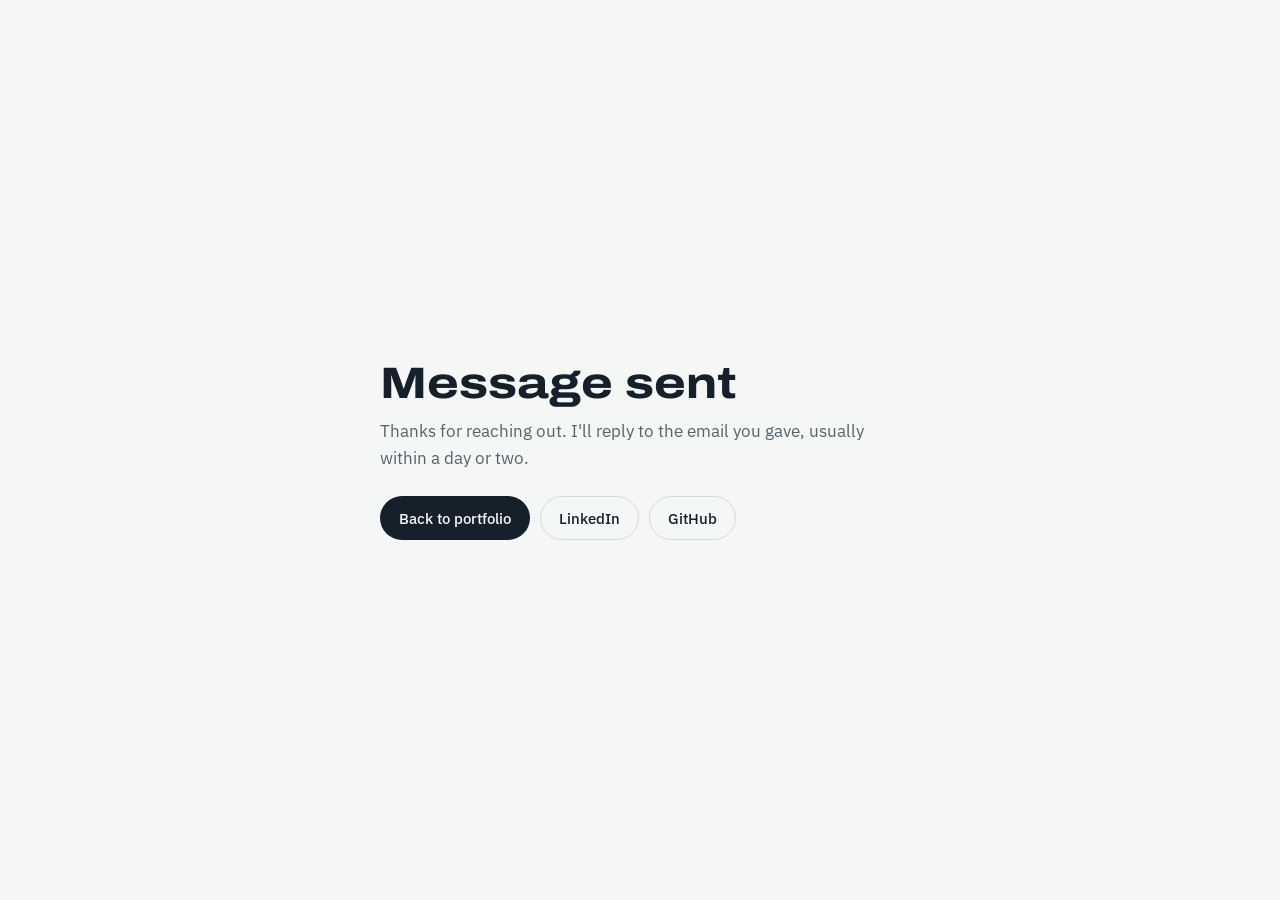
==== commit fac3ab38: "Add GitHub link to the thank-you page" ====
--- a/thankyou.html
+++ b/thankyou.html
@@ -9,7 +9,7 @@
   <link rel="preconnect" href="https://fonts.googleapis.com">
   <link rel="preconnect" href="https://fonts.gstatic.com" crossorigin>
   <link href="https://fonts.googleapis.com/css2?family=Archivo:wdth,wght@62..125,400..800&family=IBM+Plex+Sans:wght@400;500;600&display=swap" rel="stylesheet">
-  <link rel="stylesheet" href="styles.css" />
+  <link rel="stylesheet" href="styles.css?v=4" />
 </head>
 <body>
   <main class="thanks">
@@ -19,6 +19,7 @@
       <div class="hero-actions">
         <a class="btn btn-solid" href="/">Back to portfolio</a>
         <a class="btn btn-line" href="https://linkedin.com/in/kolli-sai-jahnavi" target="_blank" rel="noreferrer">LinkedIn</a>
+        <a class="btn btn-line" href="https://github.com/Kolli-Jahnavi-07" target="_blank" rel="noreferrer">GitHub</a>
       </div>
     </div>
   </main>
--- a/styles.css
+++ b/styles.css
@@ -456,6 +456,14 @@
   color: var(--flow);
   font-weight: 500;
 }
+.project .project-links{
+  margin-top: 12px;
+  display: flex;
+  flex-wrap: wrap;
+  gap: 6px 18px;
+  font-size: 15px;
+  font-weight: 500;
+}
 @media (max-width: 760px){
   .projects{ grid-template-columns: 1fr; }
 }
@@ -579,3 +587,154 @@
 }
 .thanks-card p{ margin: 0 0 24px; color: var(--muted); }
 .thanks-card .hero-actions{ margin-top: 0; }
+
+/* ============================================================
+   Interactivity
+   ============================================================ */
+
+/* ---------- lineage controls ---------- */
+.lineage-head{
+  display: flex; align-items: center; justify-content: space-between;
+  gap: 12px 20px; flex-wrap: wrap;
+  margin-bottom: 18px;
+}
+.lineage-head figcaption{ font-size: 15px; color: var(--muted); }
+.btn-small{ min-height: 36px; padding: 0 14px; font-size: 14px; }
+
+/* stages are buttons now */
+button.stage,
+button.orchestration{
+  font: inherit;
+  color: inherit;
+  text-align: left;
+  cursor: pointer;
+  -webkit-tap-highlight-color: transparent;
+}
+button.stage{
+  transition: border-color .15s ease, box-shadow .15s ease, transform .15s ease;
+}
+button.stage:hover{
+  border-color: var(--flow);
+}
+.stage-tools,
+.stage-list{ display: block; }
+.stage-list{ margin-top: 6px; font-size: 14px; line-height: 1.5; color: var(--muted); }
+.stage-list span{ display: block; }
+
+button.stage.is-selected{
+  border-color: var(--flow);
+  border-style: solid;
+  box-shadow: 0 0 0 3px color-mix(in srgb, var(--flow) 22%, transparent);
+}
+
+button.orchestration{
+  width: 100%;
+  padding: 16px 0 0;
+  background: none;
+  border: 0;
+  border-top: 1px dashed var(--line);
+  border-radius: 0;
+}
+button.orchestration:hover .stage-name,
+button.orchestration.is-selected .stage-name{ color: var(--flow); }
+button.orchestration.is-selected{ border-top-style: solid; border-top-color: var(--flow); }
+
+/* detail panel */
+.stage-detail{
+  margin-top: 18px;
+  padding: 18px 20px;
+  border-radius: var(--radius);
+  background: var(--paper);
+  border: 1px solid var(--line);
+}
+.detail-empty{ margin: 0; color: var(--muted); font-size: 15px; }
+.stage-detail h3{
+  margin: 0 0 6px;
+  font-family: var(--font-display);
+  font-stretch: 112%;
+  font-weight: 700;
+  font-size: 18px;
+}
+.stage-detail p{ margin: 0; max-width: 72ch; }
+.stage-detail dl{
+  display: grid; grid-template-columns: repeat(2, minmax(0, 1fr));
+  gap: 12px 28px; margin: 14px 0 0;
+}
+.stage-detail dt{ font-size: 13px; font-weight: 600; color: var(--muted); }
+.stage-detail dd{ margin: 2px 0 0; font-size: 15px; }
+.stage-detail.has-content{ border-color: color-mix(in srgb, var(--flow) 45%, var(--line)); }
+@media (prefers-reduced-motion: no-preference){
+  .stage-detail.has-content > *{ animation: detail-in .25s ease-out; }
+  @keyframes detail-in{ from{ opacity: 0; transform: translateY(4px); } }
+}
+@media (max-width: 560px){
+  .stage-detail dl{ grid-template-columns: 1fr; }
+}
+
+/* ---------- tool filter ---------- */
+.tool-filter{
+  margin: -8px 0 36px;
+}
+.filter-label{
+  display: block;
+  margin-bottom: 10px;
+  font-size: 15px;
+  color: var(--muted);
+}
+.chips{ display: flex; flex-wrap: wrap; gap: 8px; }
+.chip{
+  min-height: 36px;
+  padding: 0 14px;
+  border-radius: 999px;
+  border: 1px solid var(--line);
+  background: var(--surface);
+  color: var(--ink);
+  font: 500 14px/1 var(--font-body);
+  cursor: pointer;
+  transition: background-color .15s ease, border-color .15s ease, color .15s ease;
+}
+.chip:hover{ border-color: var(--flow); }
+.chip[aria-pressed="true"]{
+  background: var(--flow);
+  border-color: var(--flow);
+  color: var(--surface);
+}
+.filter-status{
+  min-height: 1.5em;
+  margin: 10px 0 0;
+  font-size: 14px;
+  color: var(--flow);
+}
+
+/* matches and non-matches */
+[data-tools]{ transition: opacity .2s ease, background-color .2s ease; }
+.is-dimmed{ opacity: .32; }
+.job-body li.is-match{
+  background: var(--flow-soft);
+  border-radius: 6px;
+  margin-left: -8px;
+  padding: 2px 8px;
+}
+.project.is-match{ border-top-color: var(--flow); }
+/* keep each job's heading readable while filtering */
+.is-filtering .job-body h3,
+.is-filtering .job-summary{ opacity: 1; }
+
+/* ---------- theme toggle ---------- */
+.theme-toggle{
+  display: inline-grid; place-items: center;
+  width: 38px; height: 38px;
+  border-radius: 50%;
+  border: 1px solid var(--line);
+  background: transparent;
+  color: var(--ink);
+  cursor: pointer;
+}
+.theme-toggle:hover{ border-color: var(--ink); }
+.theme-toggle .icon-sun{ display: none; }
+.theme-toggle[data-current="dark"] .icon-sun{ display: block; }
+.theme-toggle[data-current="dark"] .icon-moon{ display: none; }
+
+@media (max-width: 760px){
+  .header-inner{ gap: 12px; }
+}
